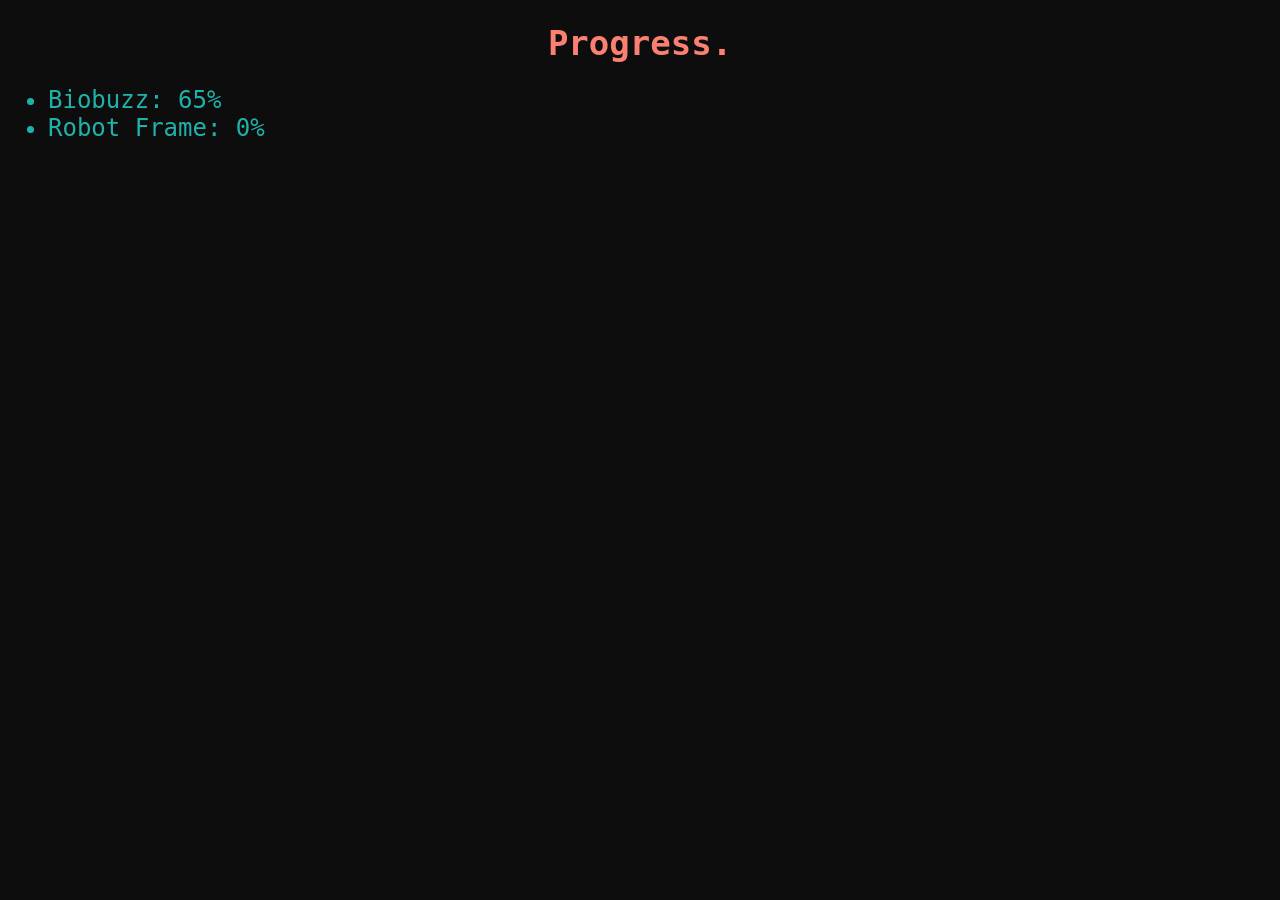
==== Progresspage.html @ 64554928 "Update yada yada" ====
<!DOCTYPE html>
<html>
  <head>
  <link = rel="stylesheet" href = "style.css" />
  </head>
  <body>
    <h1>Progress.</h1>
    <ul>
    <li>Biobuzz: 65%</li>
    <li>Robot Frame: 0%</li>
    </ul>
    
  </body>
</html>
---- style.css ----
body{
background-color: #0D0D0D;
font-family: monospace;
background-image: url("Bg.jpg");
 
}

h1{
color: salmon;
text-shadow: -1px 1px pack;
text-align: center;
font-size: 34px; 
}

li{
color: lightseagreen;
font-size: 24px;
}


p{
color: gold;
font-size: 19; 

}

h2{
text-align: center;
color: mediumseagreen;
font-size: 34px;

}


 a {
    display: block;
    width: max-content; 
    margin: 0 auto;   
    font-size:20px 
}


h3{
text-align: center;
color: royalblue;
font-size: 34px;
}

img{
width: 200px;
border-color: darkgrey;
border-width: 2px;
border-style:dashed;
margin: 50px
}
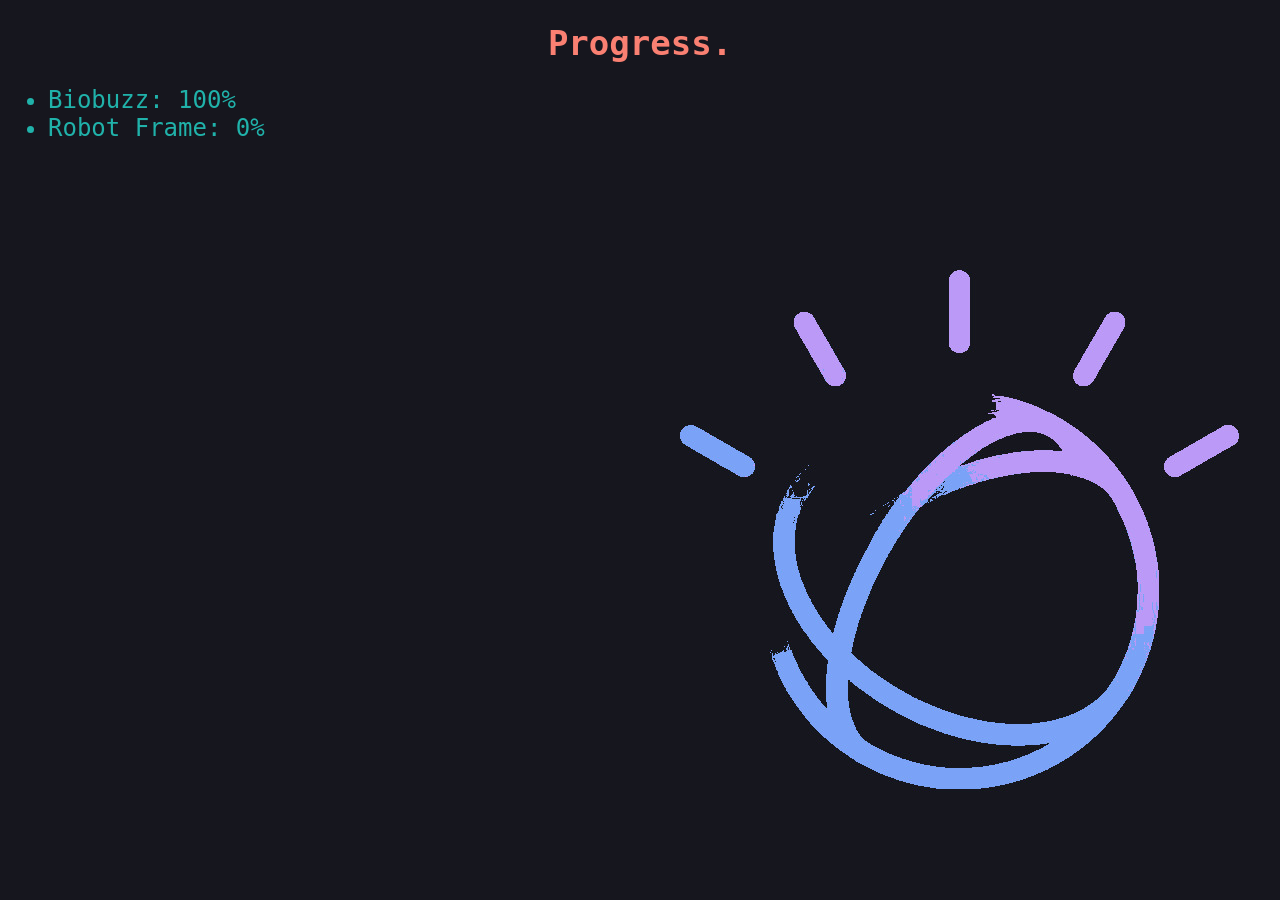
==== commit 1e71bad2: "Add files via upload" ====
--- a/Progresspage.html
+++ b/Progresspage.html
@@ -6,7 +6,7 @@
   <body>
     <h1>Progress.</h1>
     <ul>
-    <li>Biobuzz: 65%</li>
+    <li>Biobuzz: 100%  </li>
     <li>Robot Frame: 0%</li>
     </ul>
     
